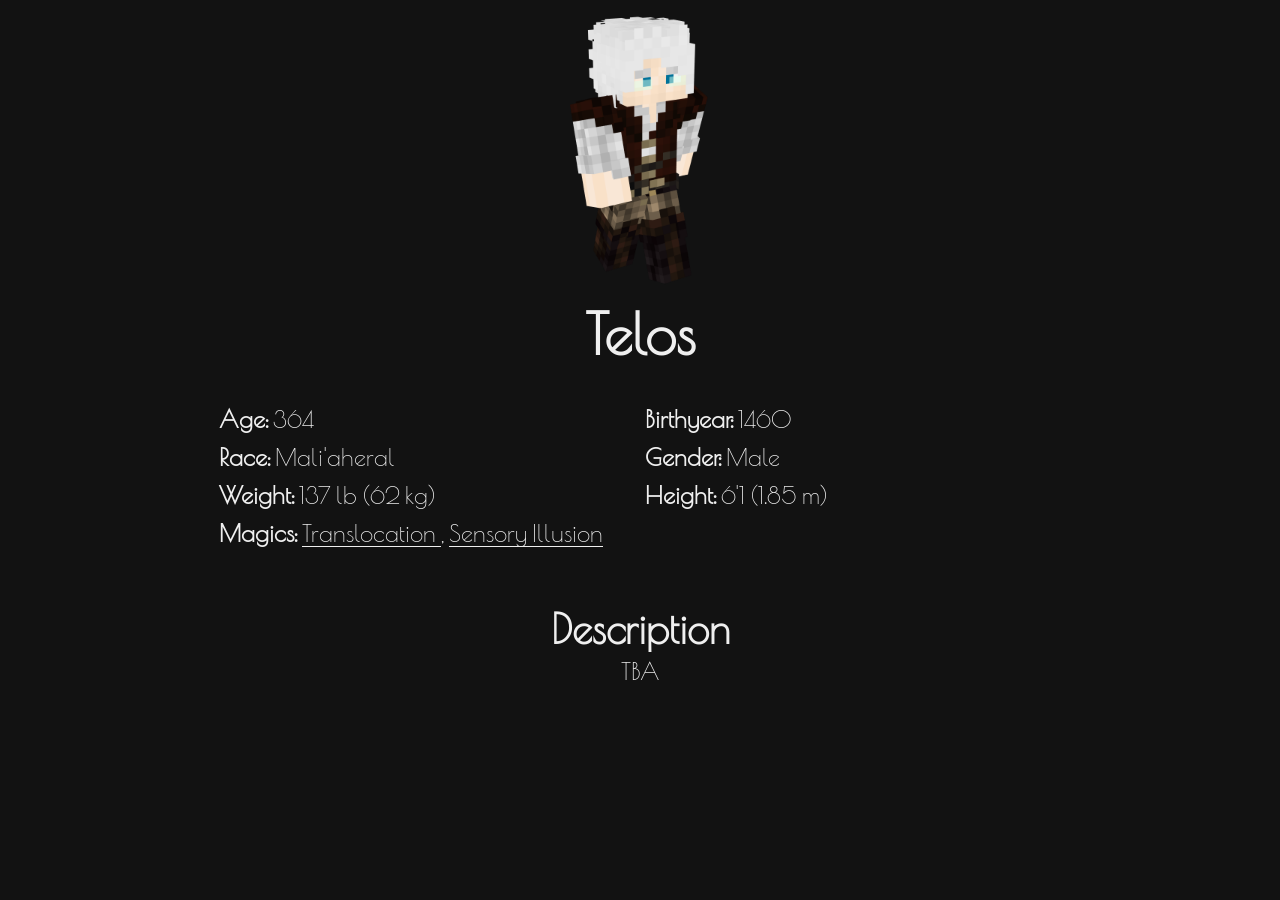
==== characters/Telos.html @ 6914a7ae "Added automatic age calc" ====
<!DOCTYPE html>
<html lang="en">
  <head>
    <meta charset="UTF-8" />
    <meta name="viewport" content="width=device-width, initial-scale=1.0" />
    <title>Telos</title>
    <link rel="stylesheet" href="../styles/card.css" />
    <link
      href="https://fonts.googleapis.com/css2?family=Poiret+One&display=swap"
      rel="stylesheet"
    />
  </head>
  <body>
    <div class="grid-container">
      <div class="charPic">
        <img class="char-img" src="../images/Telos.png" alt="Telos" />
      </div>
      <div class="charInfo">
        <h1>Telos</h1>
        <h2></h2>
        <div class="info-grid">
          <p><b>Age: </b><span id="age">364</span></p>
          <p><b>Birthyear: </b>1460</p>
          <p><b>Race: </b>Mali'aheral</p>
          <p><b>Gender: </b>Male</p>
          <p><b>Weight: </b>137 lb (62 kg)</p>
          <p><b>Height: </b>6'1 (1.85 m)</p>
          <p>
            <b>Magics: </b>
            <a
              href="https://www.lordofthecraft.net/forums/topic/178317-translocationmatelosium/">
              Translocation
            </a>, <a
              href="https://www.lordofthecraft.net/forums/topic/169677-arcane-ma-ehier/">
              Sensory Illusion
            </a>
          </p>
        </div>
        <br />
        <br />
        <br />
        <h2 class="no-margin">Description</h2>
        <p style="text-align: center;">
          TBA
        </p>
        <br /><br /><br />
      </div>
    </div>
    
    <script>
      document.onload = () => {
        let age = document.getElementById("age");
        // Age as per 11/06/2021 + weeks since then
        age.textContent = 364 + Math.round(
          (new Date(2021, 6, 11) - new Date()) / (7 * 24 * 60 * 60 * 1000)
        );
      }
    </script>
  </body>
</html>
---- styles/card.css ----
body {
  margin: 0;
  color: #efefef;
  background-color: #121212;
}

.grid-container {
  display: grid;
  grid-template-columns: 1fr 4fr 1fr;
  gap: 1px 1px;
  grid-template-areas: ". charPic ." ". charInfo ." ". footer .";
}

.charPic {
  grid-area: charPic;
}

.charInfo {
  grid-area: charInfo;
}

.footer {
  grid-area: footer;
}

.char-img {
  height: 300px;
  width: auto;
  display: block;
  margin-left: auto;
  margin-right: auto;
}

h1 {
  text-align: center;
  font-family: "Poiret One", cursive;
  font-size: 3.5em;
  margin-bottom: 0;
  margin-top: 0;
}

h2 {
  text-align: center;
  font-family: "Poiret One", cursive;
  margin-top: 0;
  font-size: 2.5em;
}

p {
  font-family: "Poiret One", cursive;
  font-size: 1.5em;
  margin: 5px;
}

.footer p {
  font-size: 1em;
  padding-bottom: 10px;
}

.info-grid {
  display: grid;
  grid-template-columns: repeat(2, 1fr);
  grid-template-rows: 1fr;
  grid-column-gap: 0px;
  grid-row-gap: 0px;
}

a {
  font-size: 1em;
  color: #efefef;
  text-decoration: none;
  position: relative;
  transition: color 0.7s;
}


a:hover {
    color: #121212;
}

a:before {
  content: "";
  display: block;
  height: 1px;
  width: 100%;
  background: #efefef;
  color: #efefef;
  position: absolute;
  bottom: 0;
  left: 0;
  transition: 0.7s;
  z-index: -1;
}

a:hover:before {
  height: 100%;
}

.no-padding {
    padding: 0;
}

.no-margin {
    margin: 0;
}
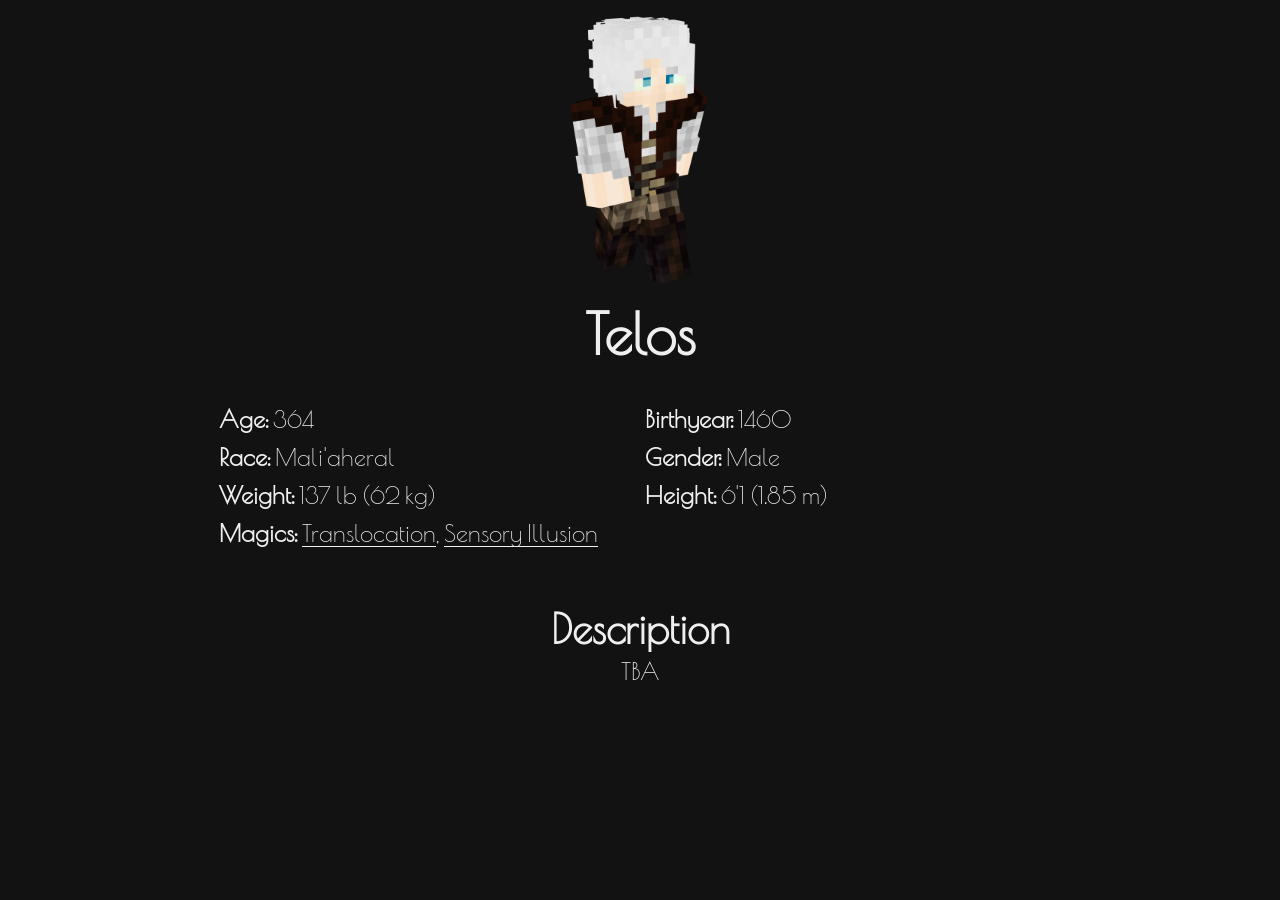
==== commit 4678cc28: "Update Telos.html" ====
--- a/characters/Telos.html
+++ b/characters/Telos.html
@@ -29,11 +29,9 @@
             <b>Magics: </b>
             <a
               href="https://www.lordofthecraft.net/forums/topic/178317-translocationmatelosium/">
-              Translocation
-            </a>, <a
+              Translocation</a>, <a
               href="https://www.lordofthecraft.net/forums/topic/169677-arcane-ma-ehier/">
-              Sensory Illusion
-            </a>
+              Sensory Illusion</a>
           </p>
         </div>
         <br />
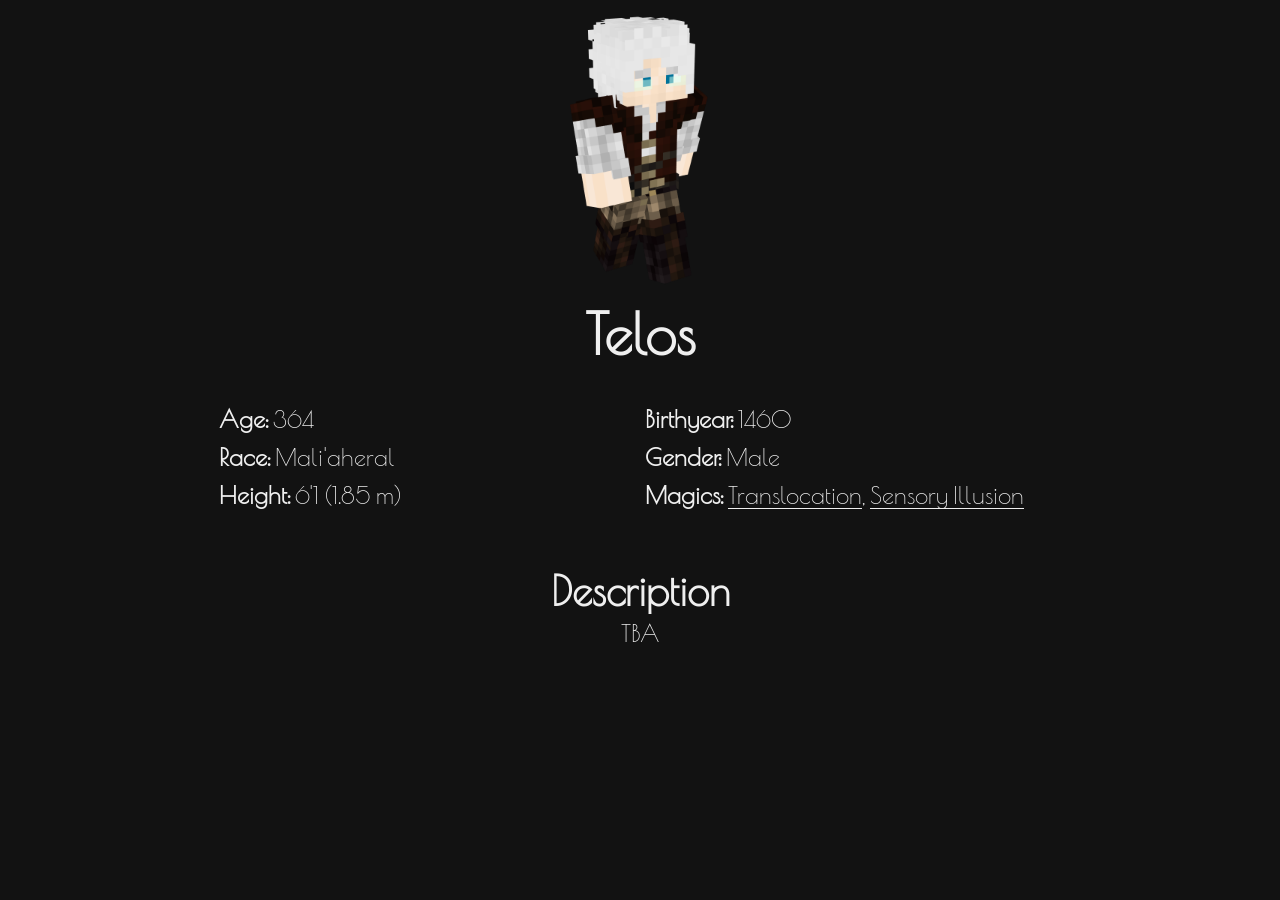
==== commit d46d84f5: "Update Telos.html" ====
--- a/characters/Telos.html
+++ b/characters/Telos.html
@@ -23,7 +23,6 @@
           <p><b>Birthyear: </b>1460</p>
           <p><b>Race: </b>Mali'aheral</p>
           <p><b>Gender: </b>Male</p>
-          <p><b>Weight: </b>137 lb (62 kg)</p>
           <p><b>Height: </b>6'1 (1.85 m)</p>
           <p>
             <b>Magics: </b>
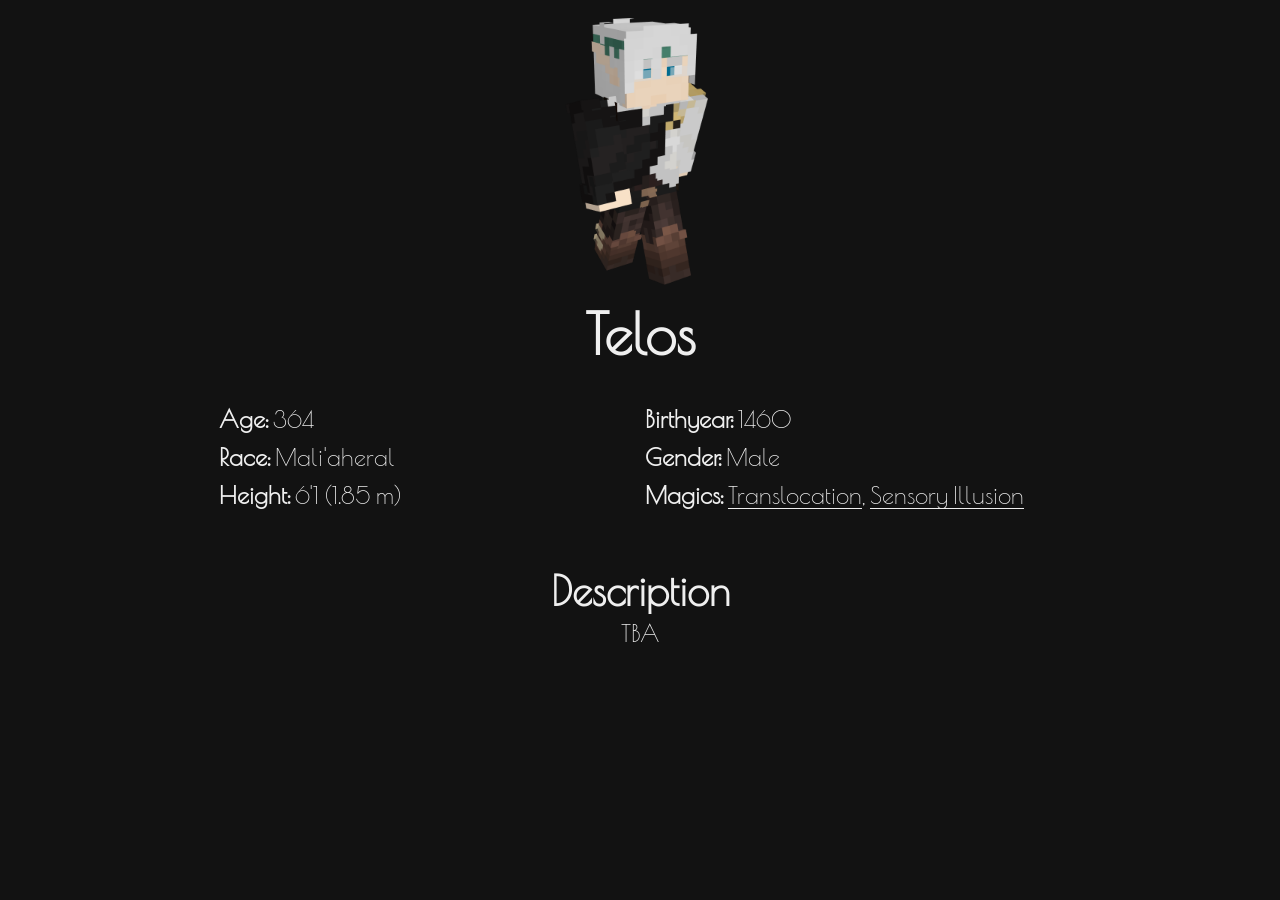
==== commit cdf1a72f: "Fixed aging (again)" ====
--- a/characters/Telos.html
+++ b/characters/Telos.html
@@ -45,7 +45,7 @@
     </div>
     
     <script>
-      document.onload = () => {
+      document.addEventListener('DOMContentLoaded', () => {
         let age = document.getElementById("age");
         // Age as per 11/06/2021 + weeks since then
         age.textContent = 364 + Math.round(
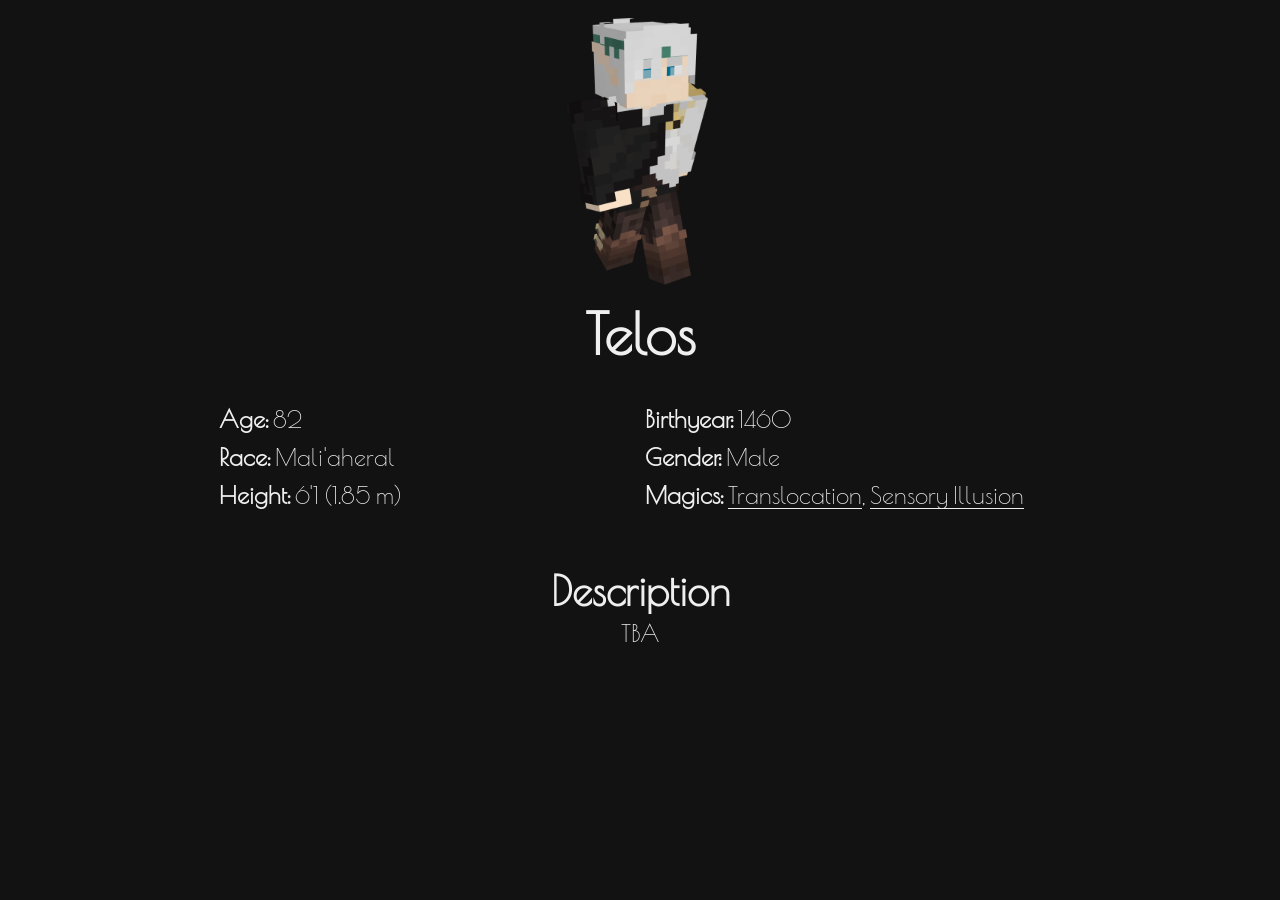
==== commit ddc5c41a: "Update Telos.html" ====
--- a/characters/Telos.html
+++ b/characters/Telos.html
@@ -51,7 +51,7 @@
         age.textContent = 364 + Math.round(
           (new Date(2021, 6, 11) - new Date()) / (7 * 24 * 60 * 60 * 1000)
         );
-      }
+      });
     </script>
   </body>
 </html>
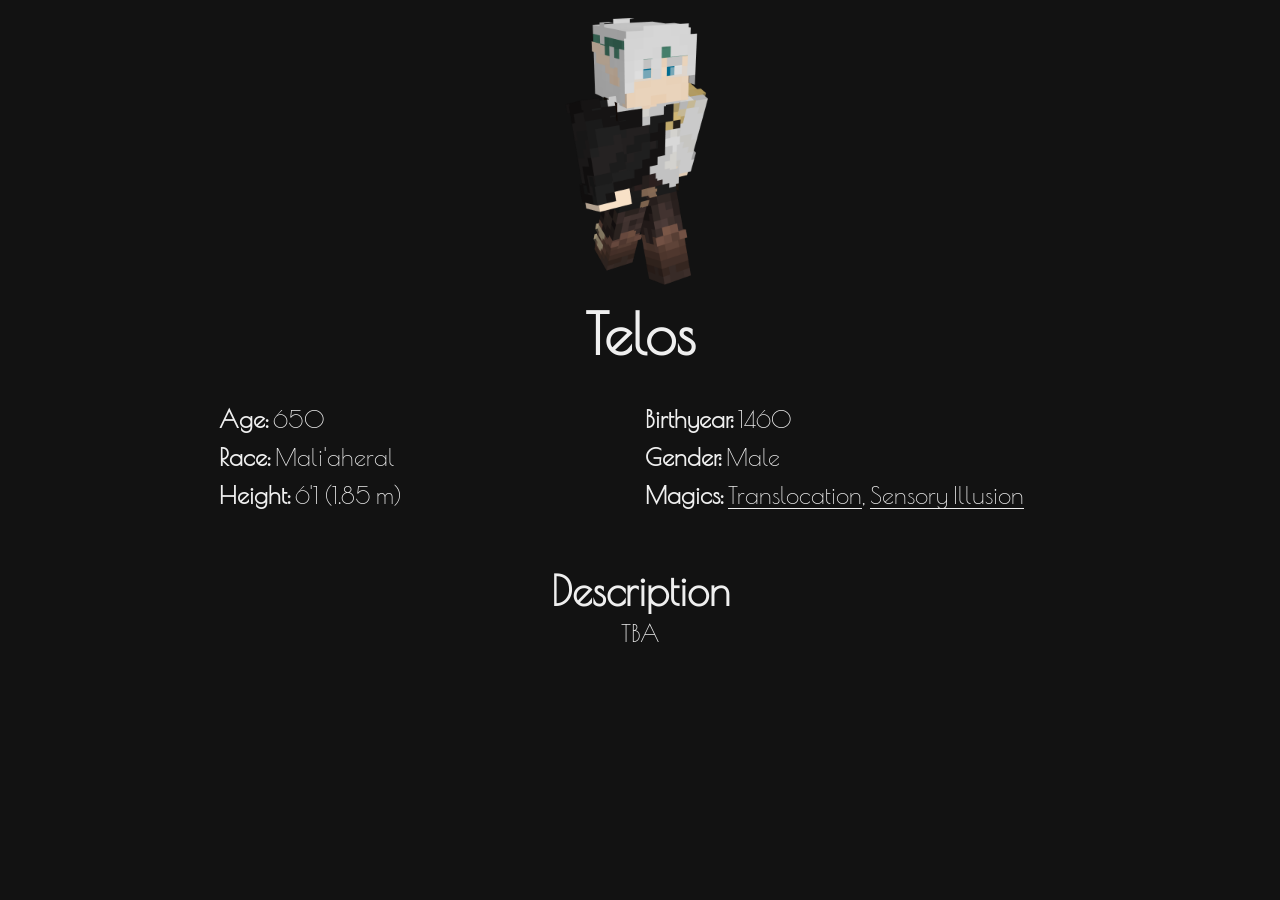
==== commit c77e4df1: "Apparently my previous fix was correct Months in JS start at index 0. For some godforsaken reason." ====
--- a/characters/Telos.html
+++ b/characters/Telos.html
@@ -49,7 +49,7 @@
         let age = document.getElementById("age");
         // Age as per 11/06/2021 + weeks since then
         age.textContent = 364 + Math.round(
-          (new Date(2021, 6, 11) - new Date()) / (7 * 24 * 60 * 60 * 1000)
+          (new Date() - new Date(2021, 5, 11)) / (7 * 24 * 60 * 60 * 1000)
         );
       });
     </script>
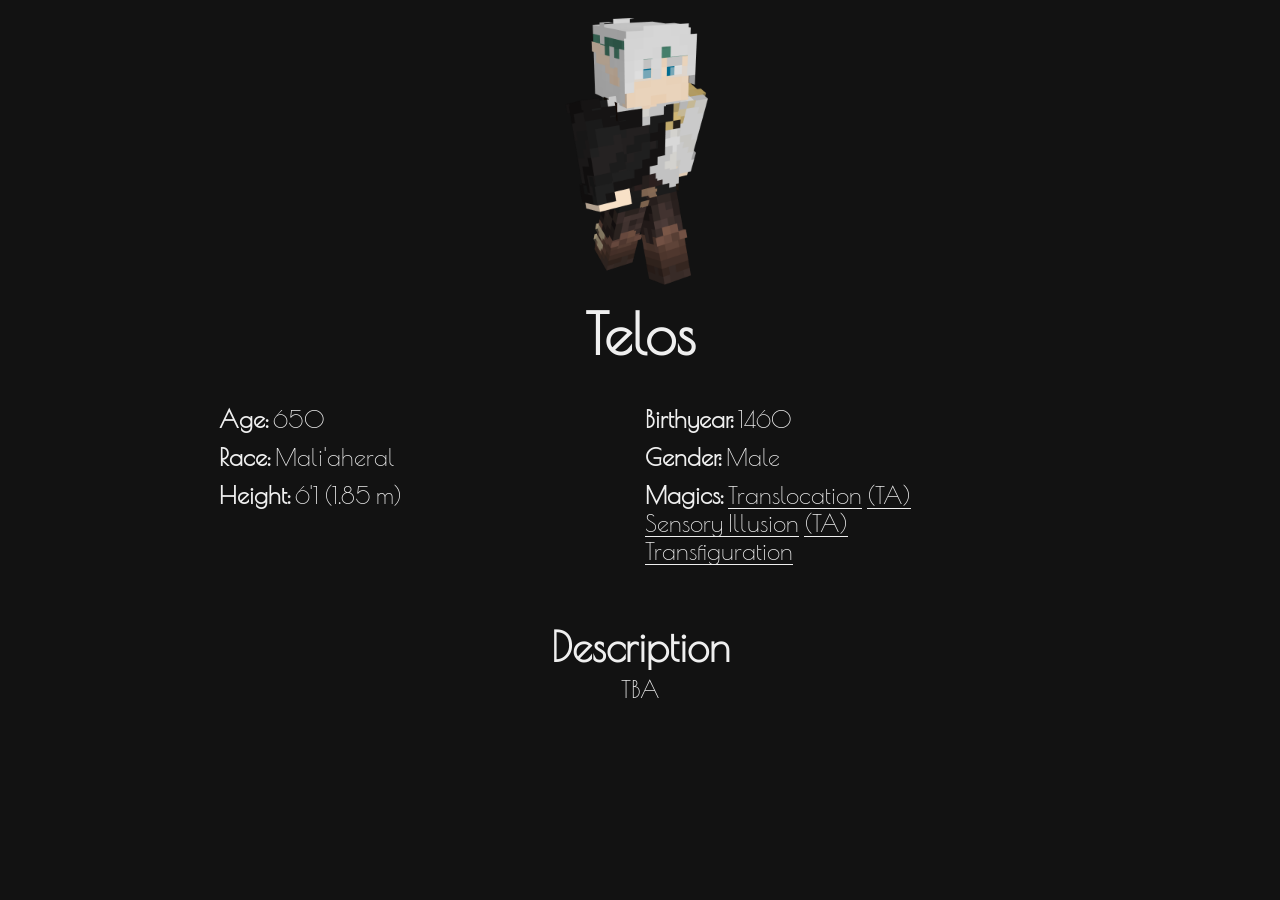
==== commit 1ca1921a: "Updated with new MAs and TAs" ====
--- a/characters/Telos.html
+++ b/characters/Telos.html
@@ -28,9 +28,14 @@
             <b>Magics: </b>
             <a
               href="https://www.lordofthecraft.net/forums/topic/178317-translocationmatelosium/">
-              Translocation</a>, <a
-              href="https://www.lordofthecraft.net/forums/topic/169677-arcane-ma-ehier/">
-              Sensory Illusion</a>
+              Translocation</a> <a 
+              href="https://www.lordofthecraft.net/forums/topic/203145-translocation-ta-polysemic/">(TA)</a>
+              <br>
+              <a href="https://www.lordofthecraft.net/forums/topic/169677-arcane-ma-ehier/">
+              Sensory Illusion</a> <a 
+              href="https://www.lordofthecraft.net/forums/topic/203389-sensory-illusion-ta-polysemic/">(TA)</a><br>
+              <a href="https://www.lordofthecraft.net/forums/topic/203197-transfiguration-ma-polysemic/">
+              Transfiguration</a>
           </p>
         </div>
         <br />
